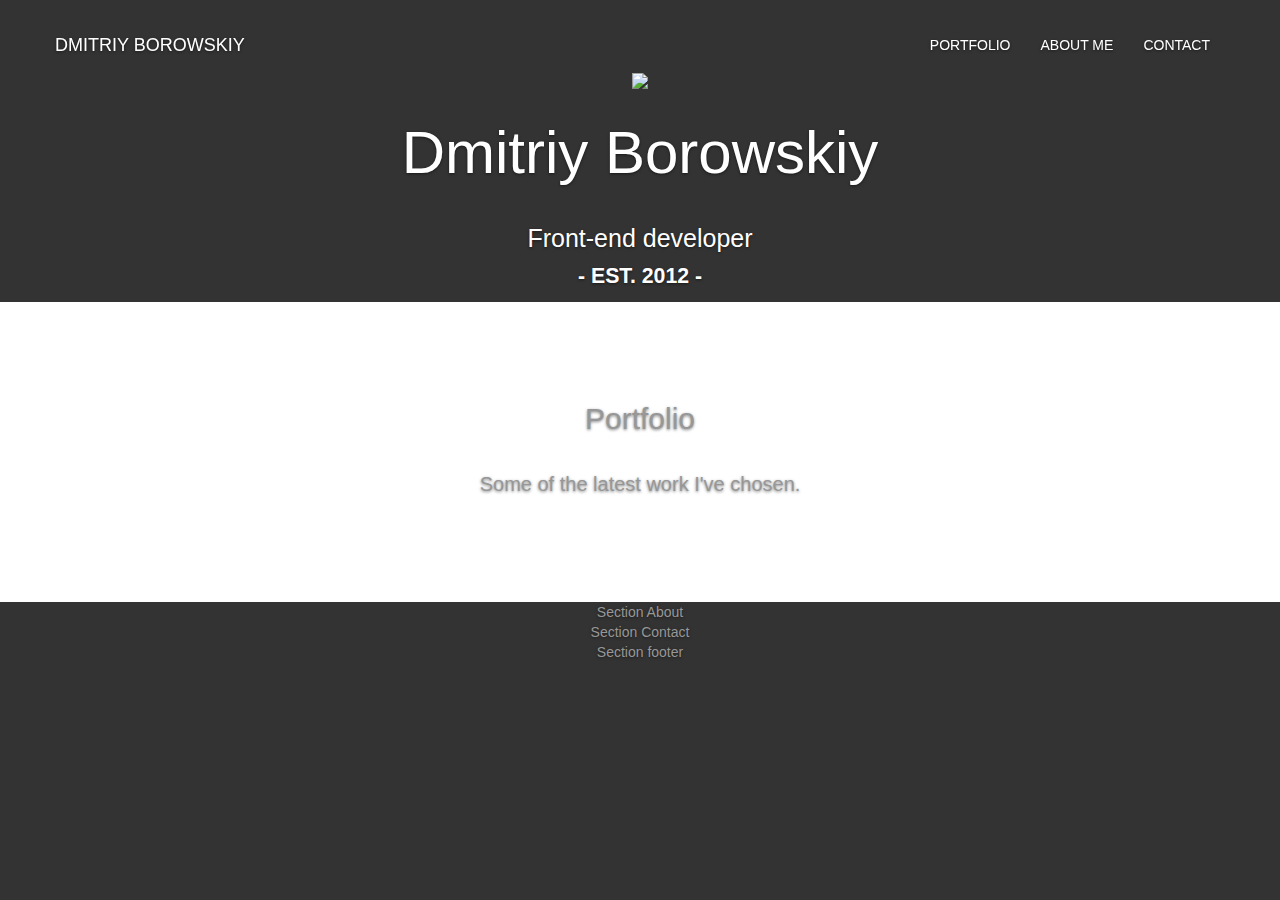
==== index.html @ 9281106f "rename file to index" ====
<!DOCTYPE html>
<html lang="en-us">

<head>
<meta charset="utf-8">
<title>Hello...</title>
	<meta name="description" content="The HTML5 Herald">
    <meta name="author" content="SitePoint">
	<link rel="stylesheet" href="https://maxcdn.bootstrapcdn.com/bootstrap/3.3.7/css/bootstrap.min.css">
    <link rel="stylesheet" href="assets/css/style.css">

  <!--[if lt IE 9]>
    <script src="https://cdnjs.cloudflare.com/ajax/libs/html5shiv/3.7.3/html5shiv.js"></script>
  <![endif]-->
</head>

<body>
<nav class="navbar navbar-custom navbar-fixed-top">
  <div class="container">
    <div class="navbar-header">
      <a href="#" class="navbar-brand">Dmitriy Borowskiy</a>       
    </div>
    <div class="navbar-right">
      <ul class="nav navbar-nav">
        <li class="active"><a href="#">Portfolio</a></li>
        <li><a href="#">About me</a></li>
        <li><a href="#">Contact</a></li>
      </ul>
    </div>                                  
  </div>
                                     
                                     
</nav>

<section class="intro">
  <div class="intro-body">
    <div class="container">
      <div class="row">
        <div class="col-md-12">
          <div id="intro-zone" style="display: block; margin-top: 70px">
            <img src="http://bostil.ru/assets/images/logo.png">
            <h1 class="brand-heading">Dmitriy Borowskiy</h1>
            <p class="intro-text">
              Front-end developer
              <br>
              <small>
                <strong>- EST. 2012 -</strong>
              </small>
            </p>
          </div>
        </div>
      </div>
    </div>
  </div>
</section> 
<section id="portfolio" class="container content-section">
  <div class="container">
    <div class="row">
      <div class="col-lg-12 text-center">
        <h2>Portfolio</h2>
        <p>Some of the latest work I've chosen.</p>
      </div>
    </div>
    <div class="row">
      <div class="col-sm-4 portfolio-item">
        <a href="" class="portfolio-link"> 
          <div class="caption">
            <div class="caption-content">
              <i class="fa fa-search-plus fa-3x"></i>
            </div>
            <img src="http://res.cloudinary.com/dgwtbqayv/image/upload/v1491480123/icon-timer_tylcrf.png"/>
          </div>
        </a>        
      </div>
      <div class="col-sm-4 portfolio-item">
        
      </div>
      <div class="col-sm-4 portfolio-item">
        
      </div>
      <div class="col-sm-4 portfolio-item">
        
      </div>
      <div class="col-sm-4 portfolio-item">
        
      </div>
      <div class="col-sm-4 portfolio-item">
        
      </div>
    </div>
  </div>
</section>
<section class="about">Section About</section>
<section class="contact">Section Contact</section>
<section class="footer">Section footer</section>


	<script src="https://code.jquery.com/jquery-3.2.1.js"
	  integrity="sha256-DZAnKJ/6XZ9si04Hgrsxu/8s717jcIzLy3oi35EouyE="
	  crossorigin="anonymous">
	</script>
	<script src="https://maxcdn.bootstrapcdn.com/bootstrap/3.3.7/js/bootstrap.min.js" 
		integrity="sha384-Tc5IQib027qvyjSMfHjOMaLkfuWVxZxUPnCJA7l2mCWNIpG9mGCD8wGNIcPD7Txa" 
		crossorigin="anonymous">
	</script>
	<script src="https://use.fontawesome.com/2a32934d4f.js">
	</script>
	<script type="text/javascript" src="assets/js/main.js"></script>
</body>
</html>
---- assets/css/style.css ----
body {
  height: 100%;
  background-color: #333;
  font-family: 'Lato', sans-serif;
  text-align: center;
  text-shadow: 0 1px 3px rgba(0,0,0,.5);
  color: #979797;
  
}
h1, h2{
  margin: 0 0 35px;
}
p{
  font-size: 20px;
}

.a{
  color: #e74c3c;
  -webkit-transition: all .2s ease-in-out;
  -moz-transition: all .2s ease-in-out;
  transition: all .2s ease-in-out;
}
.navbar{
  font-family: Montserrat,"Helvetica Neue",Helvetica,Arial,sans-serif;
  text-transform: uppercase;
}
.nav li a:hover, .nav li a:focus{
  background-color: rgba(255,255,255,.2);
}
.navbar-custom a{
  color: #fff;
}

.navbar-header{
    margin-left: 40px !important;
    margin-top: 20px !important;
}
.navbar-right{
     margin-right: 40px !important;
    margin-top: 20px !important;
}

nav.navbar{
    transition: all 0.4s ease;
}

nav.navbar.shrink{
    min-height: 5px;
    color: black;
}
.intro{
  color: #fff;
  text-align: center;
}
.brand-heading{
  font-size: 60px;
   margin-top: 30px;
}
.intro-text{
  font-size: 25px;
}
.content-section{
  padding-top: 100px;
}
.text-center{
  text-align: center;
}
#portfolio{
  background-color: white;
}
#portfolio .portfolio-item {
    margin: 0 0 30px;
}

#portfolio .portfolio-item .portfolio-link{
  display: block;
  possition: relative;
  margin: 0 auto;
  width: 400px;
}

#portfolio .portfolio-item .portfolio-link .caption{
  width: 100%;
  height: 100%;
  opacity: 0;
  background: rgba(231,76,60,.9);
  transition: all ease .5s;
}
#portfolio .portfolio-item .portfolio-link .caption .caption-content {
       
}


.container{
  width: 100%;
}
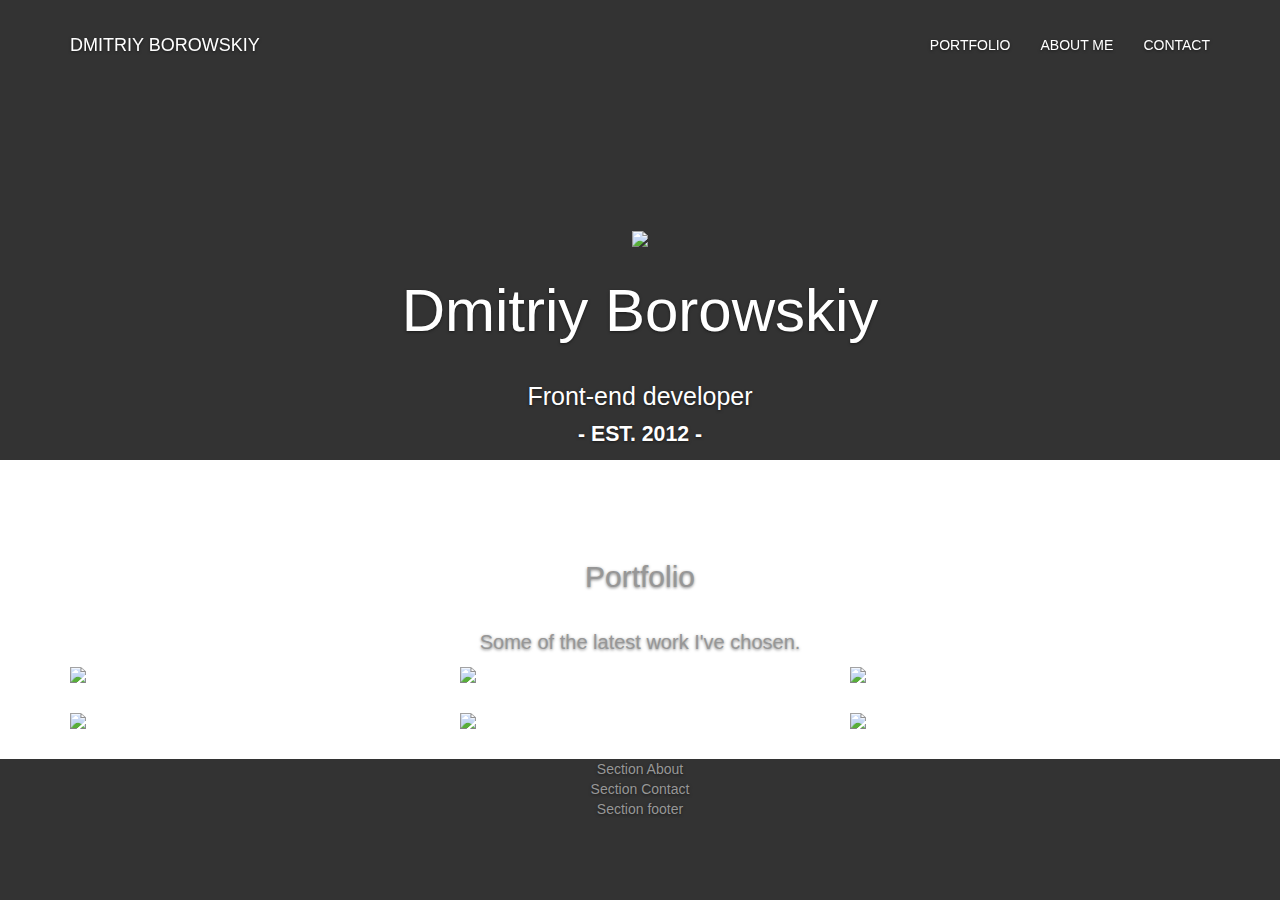
==== commit fed4e289: "modal portfolio form" ====
--- a/index.html
+++ b/index.html
@@ -16,7 +16,7 @@
 
 <body>
 <nav class="navbar navbar-custom navbar-fixed-top">
-  <div class="container">
+  <div class="container menu">
     <div class="navbar-header">
       <a href="#" class="navbar-brand">Dmitriy Borowskiy</a>       
     </div>
@@ -37,7 +37,7 @@
     <div class="container">
       <div class="row">
         <div class="col-md-12">
-          <div id="intro-zone" style="display: block; margin-top: 70px">
+          <div id="intro-zone" style="display: block; margin-top: 20%">
             <img src="http://bostil.ru/assets/images/logo.png">
             <h1 class="brand-heading">Dmitriy Borowskiy</h1>
             <p class="intro-text">
@@ -63,29 +63,74 @@
     </div>
     <div class="row">
       <div class="col-sm-4 portfolio-item">
-        <a href="" class="portfolio-link"> 
+        <a href="#portfolioModal1" class="portfolio-link" data-toggle="modal">
           <div class="caption">
-            <div class="caption-content">
+            <div class="caption-content">  
               <i class="fa fa-search-plus fa-3x"></i>
             </div>
-            <img src="http://res.cloudinary.com/dgwtbqayv/image/upload/v1491480123/icon-timer_tylcrf.png"/>
           </div>
-        </a>        
+          <img src="http://res.cloudinary.com/dgwtbqayv/image/upload/v1491480123/icon-timer_tylcrf.png" 
+              class="img-responsive">
+        </a>
+      
+      </div>
+  
+                
+      
+      <div class="col-sm-4 portfolio-item">
+        <a href="#" class="portfolio-link">
+          <div class="caption">
+            <div class="caption-content">  
+              <i class="fa fa-search-plus fa-3x"></i>
+            </div>
+          </div>
+          <img src="http://res.cloudinary.com/dgwtbqayv/image/upload/v1491480123/icon-timer_tylcrf.png" 
+              class="img-responsive">
+        </a>
       </div>
       <div class="col-sm-4 portfolio-item">
-        
+        <a href="#" class="portfolio-link">
+          <div class="caption">
+            <div class="caption-content">  
+              <i class="fa fa-search-plus fa-3x"></i>
+            </div>
+          </div>
+          <img src="http://res.cloudinary.com/dgwtbqayv/image/upload/v1491480123/icon-timer_tylcrf.png" 
+              class="img-responsive">
+        </a>
       </div>
       <div class="col-sm-4 portfolio-item">
-        
+        <a href="#" class="portfolio-link">
+          <div class="caption">
+            <div class="caption-content">  
+              <i class="fa fa-search-plus fa-3x"></i>
+            </div>
+          </div>
+          <img src="http://res.cloudinary.com/dgwtbqayv/image/upload/v1491480123/icon-timer_tylcrf.png" 
+              class="img-responsive">
+        </a>
       </div>
       <div class="col-sm-4 portfolio-item">
-        
+        <a href="#" class="portfolio-link">
+          <div class="caption">
+            <div class="caption-content">  
+              <i class="fa fa-search-plus fa-3x"></i>
+            </div>
+          </div>
+          <img src="http://res.cloudinary.com/dgwtbqayv/image/upload/v1491480123/icon-timer_tylcrf.png" 
+              class="img-responsive">
+        </a>
       </div>
       <div class="col-sm-4 portfolio-item">
-        
-      </div>
-      <div class="col-sm-4 portfolio-item">
-        
+        <a href="#" class="portfolio-link">
+          <div class="caption">
+            <div class="caption-content">  
+              <i class="fa fa-search-plus fa-3x"></i>
+            </div>
+          </div>
+          <img src="http://res.cloudinary.com/dgwtbqayv/image/upload/v1491480123/icon-timer_tylcrf.png" 
+              class="img-responsive">
+        </a>
       </div>
     </div>
   </div>
@@ -94,6 +139,35 @@
 <section class="contact">Section Contact</section>
 <section class="footer">Section footer</section>
 
+<!-- modal windows portfolio -->
+<div class="portfolio-modal modal fade" id="portfolioModal1" tabindex="-1" hidden="true" 
+    role="dialog" style="display: none;">
+  <div class="modal-content">
+    <div class="close-modal" data-dismiss="modal">
+      <div class="lr">
+        <div class="rl">
+          
+        </div>
+      </div>
+    </div>
+    <div class="container">
+      <div class="row">
+        <div class="col-lg-8 col-lg-offset-2">
+          <div class="modal-body">
+            <h2>Exmaple 1</h2>
+            <hr class="star-primary">
+            <img src="http://res.cloudinary.com/dgwtbqayv/image/upload/v1491479794/2x-icon-timer_mitxof.png" class="img-responsive">
+            <button class="btn btn-default" data-dismiss="modal">
+              <i class="fa fa-times">
+                Close
+              </i>
+            </button>
+          </div>
+        </div>
+      </div>
+    </div>
+  </div>  
+</div>
 
 	<script src="https://code.jquery.com/jquery-3.2.1.js"
 	  integrity="sha256-DZAnKJ/6XZ9si04Hgrsxu/8s717jcIzLy3oi35EouyE="
--- a/assets/css/style.css
+++ b/assets/css/style.css
@@ -1,5 +1,6 @@
 body {
   height: 100%;
+  width: 100%;
   background-color: #333;
   font-family: 'Lato', sans-serif;
   text-align: center;
@@ -21,6 +22,7 @@
   transition: all .2s ease-in-out;
 }
 .navbar{
+  padding: 20px 0;
   font-family: Montserrat,"Helvetica Neue",Helvetica,Arial,sans-serif;
   text-transform: uppercase;
 }
@@ -31,24 +33,20 @@
   color: #fff;
 }
 
-.navbar-header{
-    margin-left: 40px !important;
-    margin-top: 20px !important;
-}
-.navbar-right{
-     margin-right: 40px !important;
-    margin-top: 20px !important;
-}
-
 nav.navbar{
+    -webkit-transition: all 0.4s ease;
     transition: all 0.4s ease;
 }
 
+
 nav.navbar.shrink{
-    min-height: 5px;
-    color: black;
+    height: 35px;
+    padding: 0;
+    background: black;
+    border-bottom: 1px solid rgba(255,255,255,.3);
 }
 .intro{
+  width: 100%;
   color: #fff;
   text-align: center;
 }
@@ -66,31 +64,137 @@
   text-align: center;
 }
 #portfolio{
+  width: 100%;
   background-color: white;
 }
 #portfolio .portfolio-item {
-    margin: 0 0 30px;
-}
-
-#portfolio .portfolio-item .portfolio-link{
-  display: block;
-  possition: relative;
-  margin: 0 auto;
-  width: 400px;
-}
-
-#portfolio .portfolio-item .portfolio-link .caption{
-  width: 100%;
-  height: 100%;
-  opacity: 0;
-  background: rgba(231,76,60,.9);
-  transition: all ease .5s;
-}
+    right: 0;
+    margin: 0 0 15px;
+}
+
+#portfolio .portfolio-item .portfolio-link {
+    display: block;
+    position: relative;
+    margin: 0 auto;
+    max-width: 400px;
+}
+
+#portfolio .portfolio-item .portfolio-link .caption {
+    position: absolute;
+    width: 100%;
+    height: 100%;
+    opacity: 0;
+    background: rgba(231,76,60,.9);
+    -webkit-transition: all ease .5s;
+    -moz-transition: all ease .5s;
+    transition: all ease .5s;
+}
+
+#portfolio .portfolio-item .portfolio-link .caption:hover {
+    opacity: 1;
+}
+
 #portfolio .portfolio-item .portfolio-link .caption .caption-content {
-       
-}
-
-
-.container{
-  width: 100%;
-}+    position: absolute;
+    top: 50%;
+    width: 100%;
+    height: 20px;
+    margin-top: -12px;
+    text-align: center;
+    font-size: 20px;
+    color: #fff;
+}
+
+#portfolio .portfolio-item .portfolio-link .caption .caption-content i {
+    margin-top: -12px;
+}
+
+#portfolio .portfolio-item .portfolio-link .caption .caption-content h3,
+#portfolio .portfolio-item .portfolio-link .caption .caption-content h4 {
+    margin: 0;
+}
+
+#portfolio * {
+    z-index: 2;
+}
+
+.portfolio-modal .modal-content {
+    padding: 100px 0;
+    min-height: 100%;
+    border: 0;
+    border-radius: 0;
+    text-align: center;
+    background-clip: border-box;
+    -webkit-box-shadow: none;
+    box-shadow: none;
+}
+.portfolio-modal .close-modal {
+    position: absolute;
+    top: 25px;
+    right: 25px;
+    width: 75px;
+    height: 75px;
+    background-color: transparent;
+    cursor: pointer;
+}
+.portfolio-modal .close-modal .lr {
+    z-index: 1051;
+    width: 1px;
+    height: 75px;
+    margin-left: 35px;
+    background-color: #2c3e50;
+    -webkit-transform: rotate(45deg);
+    -ms-transform: rotate(45deg);
+    transform: rotate(45deg);
+}
+.portfolio-modal .close-modal .lr .rl {
+    z-index: 1052;
+    width: 1px;
+    height: 75px;
+    background-color: #2c3e50;
+    -webkit-transform: rotate(90deg);
+    -ms-transform: rotate(90deg);
+    transform: rotate(90deg);
+}
+
+.portfolio-modal .modal-content img {
+    margin-bottom: 30px;
+}
+
+
+.btn {
+    text-transform: uppercase;
+    font-family: Montserrat,"Helvetica Neue",Helvetica,Arial,sans-serif;
+    font-weight: 400;
+    -webkit-transition: all .3s ease-in-out;
+    -moz-transition: all .3s ease-in-out;
+    transition: all .3s ease-in-out;
+}
+
+.btn-default {
+    border: 1px solid #e74c3c;
+    color: #e74c3c;
+    background-color: transparent;
+}
+
+.btn-default:hover, .btn-default:focus {
+    color: #fff!important;
+}
+
+.btn-default:hover, .btn-default:focus {
+    border: 1px solid #e74c3c;
+    outline: 0;
+    color: #000;
+    background-color: #e74c3c;
+}
+
+
+
+
+@media(min-width:767px) {
+    #portfolio .portfolio-item {
+        margin: 0 0 30px;
+    }
+}
+
+
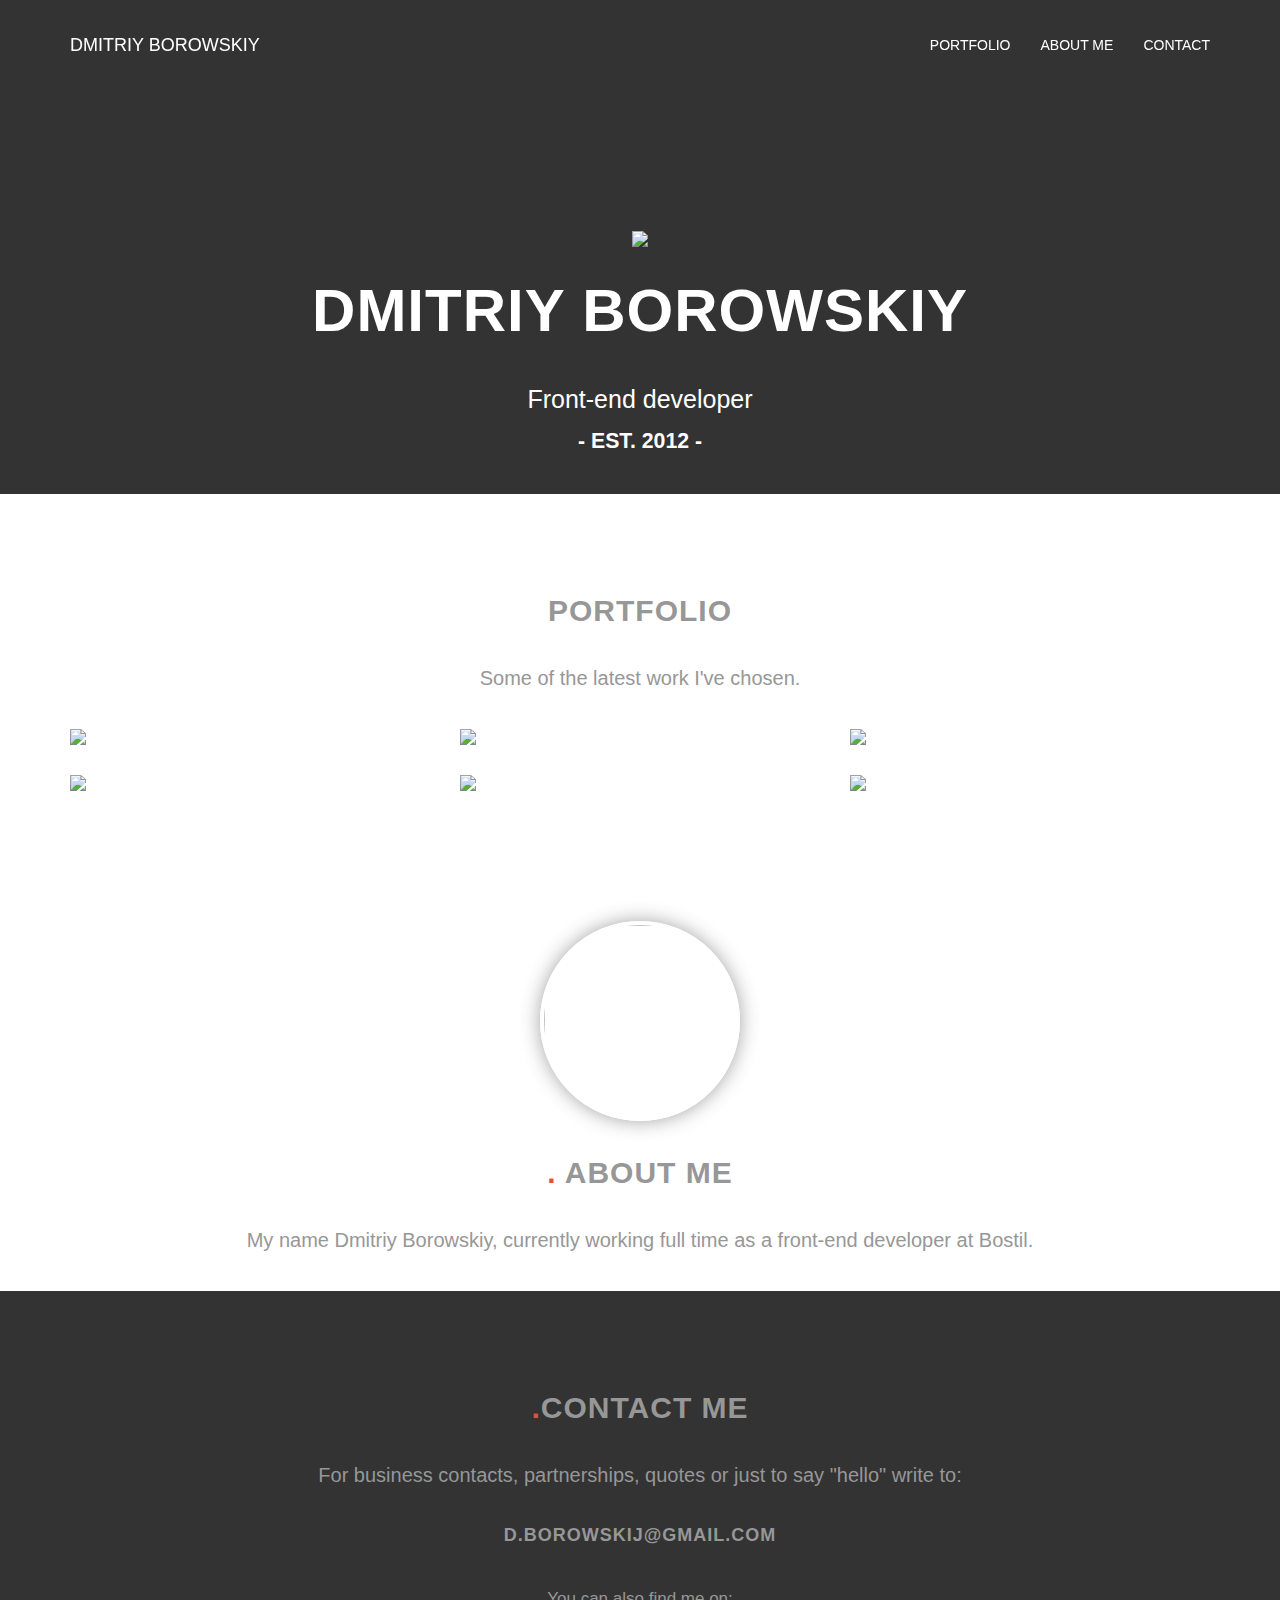
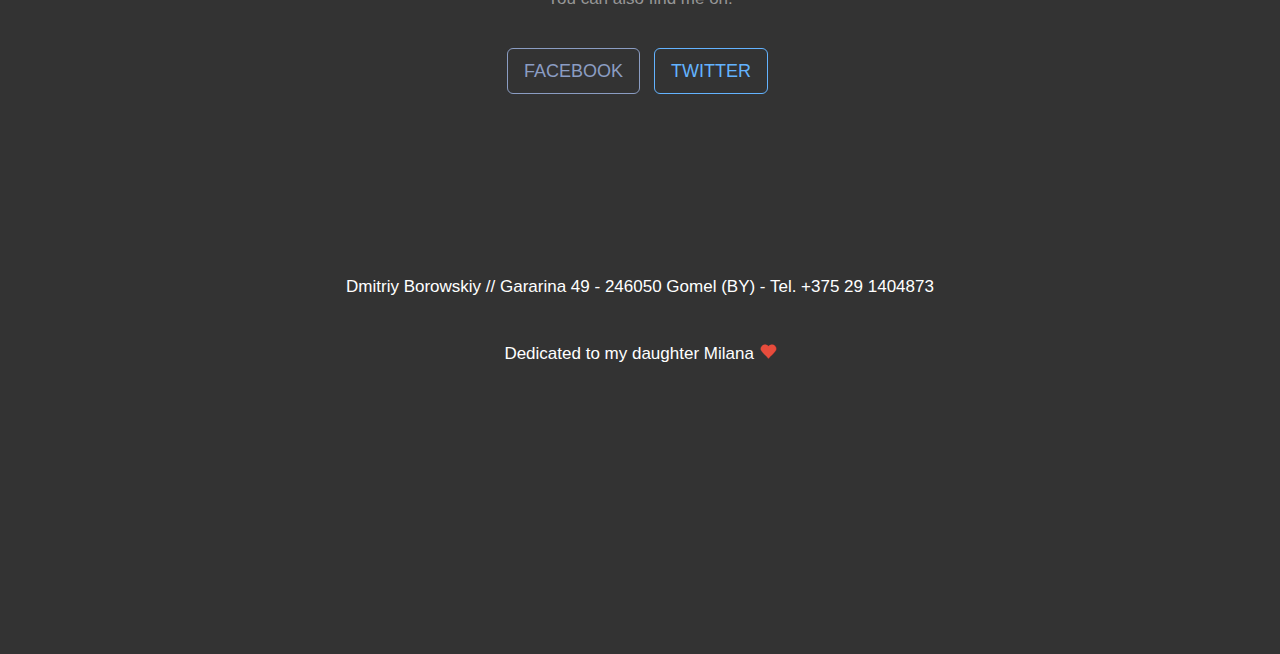
==== commit 17a9d90a: "section portfolio and footer" ====
--- a/index.html
+++ b/index.html
@@ -78,51 +78,51 @@
                 
       
       <div class="col-sm-4 portfolio-item">
-        <a href="#" class="portfolio-link">
-          <div class="caption">
-            <div class="caption-content">  
-              <i class="fa fa-search-plus fa-3x"></i>
-            </div>
-          </div>
-          <img src="http://res.cloudinary.com/dgwtbqayv/image/upload/v1491480123/icon-timer_tylcrf.png" 
-              class="img-responsive">
-        </a>
-      </div>
-      <div class="col-sm-4 portfolio-item">
-        <a href="#" class="portfolio-link">
-          <div class="caption">
-            <div class="caption-content">  
-              <i class="fa fa-search-plus fa-3x"></i>
-            </div>
-          </div>
-          <img src="http://res.cloudinary.com/dgwtbqayv/image/upload/v1491480123/icon-timer_tylcrf.png" 
-              class="img-responsive">
-        </a>
-      </div>
-      <div class="col-sm-4 portfolio-item">
-        <a href="#" class="portfolio-link">
-          <div class="caption">
-            <div class="caption-content">  
-              <i class="fa fa-search-plus fa-3x"></i>
-            </div>
-          </div>
-          <img src="http://res.cloudinary.com/dgwtbqayv/image/upload/v1491480123/icon-timer_tylcrf.png" 
-              class="img-responsive">
-        </a>
-      </div>
-      <div class="col-sm-4 portfolio-item">
-        <a href="#" class="portfolio-link">
-          <div class="caption">
-            <div class="caption-content">  
-              <i class="fa fa-search-plus fa-3x"></i>
-            </div>
-          </div>
-          <img src="http://res.cloudinary.com/dgwtbqayv/image/upload/v1491480123/icon-timer_tylcrf.png" 
-              class="img-responsive">
-        </a>
-      </div>
-      <div class="col-sm-4 portfolio-item">
-        <a href="#" class="portfolio-link">
+        <a href="#portfolioModal2" class="portfolio-link" data-toggle="modal">
+          <div class="caption">
+            <div class="caption-content">  
+              <i class="fa fa-search-plus fa-3x"></i>
+            </div>
+          </div>
+          <img src="http://res.cloudinary.com/dgwtbqayv/image/upload/v1491480123/icon-timer_tylcrf.png" 
+              class="img-responsive">
+        </a>
+      </div>
+      <div class="col-sm-4 portfolio-item">
+        <a href="#portfolioModal3" class="portfolio-link" data-toggle="modal">
+          <div class="caption">
+            <div class="caption-content">  
+              <i class="fa fa-search-plus fa-3x"></i>
+            </div>
+          </div>
+          <img src="http://res.cloudinary.com/dgwtbqayv/image/upload/v1491480123/icon-timer_tylcrf.png" 
+              class="img-responsive">
+        </a>
+      </div>
+      <div class="col-sm-4 portfolio-item">
+        <a href="#portfolioModal4" class="portfolio-link" data-toggle="modal">
+          <div class="caption">
+            <div class="caption-content">  
+              <i class="fa fa-search-plus fa-3x"></i>
+            </div>
+          </div>
+          <img src="http://res.cloudinary.com/dgwtbqayv/image/upload/v1491480123/icon-timer_tylcrf.png" 
+              class="img-responsive">
+        </a>
+      </div>
+      <div class="col-sm-4 portfolio-item">
+        <a href="#portfolioModal5" class="portfolio-link" data-toggle="modal">
+          <div class="caption">
+            <div class="caption-content">  
+              <i class="fa fa-search-plus fa-3x"></i>
+            </div>
+          </div>
+          <img src="http://res.cloudinary.com/dgwtbqayv/image/upload/v1491480123/icon-timer_tylcrf.png" 
+              class="img-responsive">
+        </a>
+      </div>
+      <div class="col-sm-4 portfolio-item">
+        <a href="#portfolioModal6" class="portfolio-link" data-toggle="modal">
           <div class="caption">
             <div class="caption-content">  
               <i class="fa fa-search-plus fa-3x"></i>
@@ -135,9 +135,62 @@
     </div>
   </div>
 </section>
-<section class="about">Section About</section>
-<section class="contact">Section Contact</section>
-<section class="footer">Section footer</section>
+<section id="about" class="container content-section text-center">
+  <div class="row">
+    <div class="col-lg-12">
+      <p class="fade2" style="display: block;">
+        <img src="http://res.cloudinary.com/dgwtbqayv/image/upload/v1491916244/boss_hnavlc.jpg" class="about-avatar ball">
+      </p>
+      
+        <h2>
+          <span class="rosso">.</span>
+          About me
+        </h2>
+        <div>
+          <p>
+            My name Dmitriy Borowskiy, currently working full time 
+            as a front-end developer at Bostil.
+          </p>
+        </div>
+      
+    </div>
+  </div>
+</section>
+<section id="contact" class="container content-section text-center">
+<div class="row">
+    <div class="col-lg-8 col-lg-offset-2">
+        <h2><span class="rosso">.</span>Contact Me</h2>
+        <p>For business contacts, partnerships, quotes or just to say "hello" write to:</p>
+        <h4>d.borowskij@gmail.com</h4>
+        <p><small>You can also find me on:</small></p>
+        <ul class="list-inline banner-social-buttons">
+        	<li><a href="https://www.facebook.com/dimitri.borowski.9" class="btn btn-default btn-lg facebook-color"><i class="fa fa-facebook fa-fw"></i> <span class="network-name">Facebook</span></a>
+        	</li>
+        
+            <li><a href="https://twitter.com/d_borowskiy" class="btn btn-default btn-lg twitter-color"><i class="fa fa-twitter fa-fw"></i> <span class="network-name">Twitter</span></a>
+            </li>
+        </ul>
+    </div>
+  </div>
+</section>
+
+<section id="footer" class="content-section text-center">
+  <div class="footer-section">
+    <div class="container">
+      <div class="col-lg-12">
+        <div class="animazione-footer" style="display: block; margin-top: -5px;">
+          <img src="http://res.cloudinary.com/dgwtbqayv/image/upload/v1491984638/logo_vyrgh1.png" alt="">
+          <p>
+            <small>Dmitriy Borowskiy // Gararina 49 - 246050 Gomel (BY) - Tel. +375 29 1404873</small>
+          </p>
+          <p>
+            <small>Dedicated to my daughter Milana <i class="glyphicon glyphicon-heart rosso"></i></small>
+          </p>
+        </div>
+      </div>
+    </div>
+  </div>
+</section>
 
 <!-- modal windows portfolio -->
 <div class="portfolio-modal modal fade" id="portfolioModal1" tabindex="-1" hidden="true" 
@@ -156,7 +209,147 @@
           <div class="modal-body">
             <h2>Exmaple 1</h2>
             <hr class="star-primary">
-            <img src="http://res.cloudinary.com/dgwtbqayv/image/upload/v1491479794/2x-icon-timer_mitxof.png" class="img-responsive">
+            <img src="http://res.cloudinary.com/dgwtbqayv/image/upload/v1491479794/2x-icon-timer_mitxof.png" class="img-responsive img-responsive img-centered">
+            <button class="btn btn-default" data-dismiss="modal">
+              <i class="fa fa-times">
+                Close
+              </i>
+            </button>
+          </div>
+        </div>
+      </div>
+    </div>
+  </div>  
+</div>
+<div class="portfolio-modal modal fade" id="portfolioModal2" tabindex="-1" hidden="true" 
+    role="dialog" style="display: none;">
+  <div class="modal-content">
+    <div class="close-modal" data-dismiss="modal">
+      <div class="lr">
+        <div class="rl">
+          
+        </div>
+      </div>
+    </div>
+    <div class="container">
+      <div class="row">
+        <div class="col-lg-8 col-lg-offset-2">
+          <div class="modal-body">
+            <h2>Exmaple 2</h2>
+            <hr class="star-primary">
+            <img src="http://res.cloudinary.com/dgwtbqayv/image/upload/v1491479794/2x-icon-timer_mitxof.png" class="img-responsive img-responsive img-centered">
+            <button class="btn btn-default" data-dismiss="modal">
+              <i class="fa fa-times">
+                Close
+              </i>
+            </button>
+          </div>
+        </div>
+      </div>
+    </div>
+  </div>  
+</div>
+<div class="portfolio-modal modal fade" id="portfolioModal3" tabindex="-1" hidden="true" 
+    role="dialog" style="display: none;">
+  <div class="modal-content">
+    <div class="close-modal" data-dismiss="modal">
+      <div class="lr">
+        <div class="rl">
+          
+        </div>
+      </div>
+    </div>
+    <div class="container">
+      <div class="row">
+        <div class="col-lg-8 col-lg-offset-2">
+          <div class="modal-body">
+            <h2>Exmaple 3</h2>
+            <hr class="star-primary">
+            <img src="http://res.cloudinary.com/dgwtbqayv/image/upload/v1491479794/2x-icon-timer_mitxof.png" class="img-responsive img-responsive img-centered">
+            <button class="btn btn-default" data-dismiss="modal">
+              <i class="fa fa-times">
+                Close
+              </i>
+            </button>
+          </div>
+        </div>
+      </div>
+    </div>
+  </div>  
+</div>
+<div class="portfolio-modal modal fade" id="portfolioModal4" tabindex="-1" hidden="true" 
+    role="dialog" style="display: none;">
+  <div class="modal-content">
+    <div class="close-modal" data-dismiss="modal">
+      <div class="lr">
+        <div class="rl">
+          
+        </div>
+      </div>
+    </div>
+    <div class="container">
+      <div class="row">
+        <div class="col-lg-8 col-lg-offset-2">
+          <div class="modal-body">
+            <h2>Exmaple 4</h2>
+            <hr class="star-primary">
+            <img src="http://res.cloudinary.com/dgwtbqayv/image/upload/v1491479794/2x-icon-timer_mitxof.png" class="img-responsive img-responsive img-centered">
+            <button class="btn btn-default" data-dismiss="modal">
+              <i class="fa fa-times">
+                Close
+              </i>
+            </button>
+          </div>
+        </div>
+      </div>
+    </div>
+  </div>  
+</div>
+<div class="portfolio-modal modal fade" id="portfolioModal5" tabindex="-1" hidden="true" 
+    role="dialog" style="display: none;">
+  <div class="modal-content">
+    <div class="close-modal" data-dismiss="modal">
+      <div class="lr">
+        <div class="rl">
+          
+        </div>
+      </div>
+    </div>
+    <div class="container">
+      <div class="row">
+        <div class="col-lg-8 col-lg-offset-2">
+          <div class="modal-body">
+            <h2>Exmaple 5</h2>
+            <hr class="star-primary">
+            <img src="http://res.cloudinary.com/dgwtbqayv/image/upload/v1491479794/2x-icon-timer_mitxof.png" class="img-responsive img-responsive img-centered">
+            <button class="btn btn-default" data-dismiss="modal">
+              <i class="fa fa-times">
+                Close
+              </i>
+            </button>
+          </div>
+        </div>
+      </div>
+    </div>
+  </div>  
+</div>
+<div class="portfolio-modal modal fade" id="portfolioModal6" tabindex="-1" hidden="true" 
+    role="dialog" style="display: none;">
+  <div class="modal-content">
+    <div class="close-modal" data-dismiss="modal">
+      <div class="lr">
+        <div class="rl">
+          
+        </div>
+      </div>
+    </div>
+    <div class="container">
+      <div class="row">
+        <div class="col-lg-8 col-lg-offset-2">
+          <div class="modal-body">
+            <h2>Exmaple 6</h2>
+            <hr class="star-primary">
+            <img src="http://res.cloudinary.com/dgwtbqayv/image/upload/v1491479794/2x-icon-timer_mitxof.png" class="img-responsive img-responsive img-centered">
             <button class="btn btn-default" data-dismiss="modal">
               <i class="fa fa-times">
                 Close
--- a/assets/css/style.css
+++ b/assets/css/style.css
@@ -4,15 +4,21 @@
   background-color: #333;
   font-family: 'Lato', sans-serif;
   text-align: center;
-  text-shadow: 0 1px 3px rgba(0,0,0,.5);
   color: #979797;
   
 }
-h1, h2{
+h1, h2, h3, h4{
   margin: 0 0 35px;
-}
+  text-transform: uppercase;
+  font-family: Montserrat,"Helvetica Neue",Helvetica,Arial,sans-serif;
+  font-weight: 700;
+  letter-spacing: 1px;
+}
+
 p{
-  font-size: 20px;
+    margin: 0 0 25px;
+    font-size: 18px;
+    line-height: 1.5;
 }
 
 .a{
@@ -137,6 +143,10 @@
     background-color: transparent;
     cursor: pointer;
 }
+
+.portfolio-modal .close-modal:hover {
+    opacity: .3;
+}
 .portfolio-modal .close-modal .lr {
     z-index: 1051;
     width: 1px;
@@ -188,13 +198,196 @@
     background-color: #e74c3c;
 }
 
-
-
+.content-section {
+    padding-top: 100px;
+}
+
+#about{
+    width: 100%;
+    background-color: white;
+}
+.fade2{
+	display: none;
+}
+
+.ball {
+    -webkit-transform: translate3d(0, 0, 0);
+    -moz-transform: translate3d(0, 0, 0);
+    transform: translate3d(0, 0, 0);
+    -webkit-animation: bounce 1.2s;
+    -webkit-animation-delay: 0.5s;
+    -moz-animation: bounce 1.2s;
+    -moz-animation-delay: 0.5s;
+    animation: bounce 1.2s;
+    animation-delay: 0.5s;
+}
+
+.ball:hover {
+  -webkit-animation: bounce 1.2s;
+  -moz-animation: bounce 1.2s;
+  animation: bounce 1.2s;
+}
+
+.rosso {
+    color: #e74c3c;
+}
+
+.about-avatar {
+    text-align: center;
+    border: 4px solid #fff;
+    width: 200px;
+    height: 200px;
+    -webkit-border-radius: 50%;
+    border-radius: 50%;
+    -webkit-box-shadow: 0px 0px 19px 0px rgba(50, 50, 50, 0.45);
+    -moz-box-shadow: 0px 0px 19px 0px rgba(50, 50, 50, 0.45);
+    box-shadow: 0px 0px 19px 0px rgba(50, 50, 50, 0.45);
+}
+
+.justify {
+    text-align: justify!important;
+}
+
+.facebook-color {
+	color: #8b9dc3!important;
+	border-color: #8b9dc3!important;
+}
+
+.facebook-color:hover {
+	background-color: #8b9dc3!important;
+	color: #fff!important;
+}
+
+.twitter-color {
+	color: #63B3FF!important;
+	border-color: #63B3FF!important;
+}
+
+.twitter-color:hover {
+	background-color: #63B3FF!important;
+	color: #fff!important;
+}
+
+.footer-section {
+    width: 100%;
+    padding: 50px 0;
+    color: #fff;
+    height: 450px;
+    -webkit-background-size: cover;
+    -moz-background-size: cover;
+    background-size: cover;
+    -o-background-size: cover;
+    position: relative;
+}
 
 @media(min-width:767px) {
+    .content-section {
+        padding-top: 100px;
+    }
+    
     #portfolio .portfolio-item {
         margin: 0 0 30px;
     }
-}
-
-
+    
+    
+    p {
+        margin: 0 0 35px;
+        font-size: 20px;
+        line-height: 1.6;
+    }
+}
+
+@-webkit-keyframes bounce {
+	0% {
+		-webkit-transform: translateY(0%);
+	}
+	20% {
+		-webkit-transform: translateY(-120%)                              rotate(20deg);
+	}
+	30% {
+		-webkit-transform: translateY(0%);
+	}
+	40% {
+		-webkit-transform: translateY(-25%);
+	}
+	50% {
+		-webkit-transform: translateY(0%);
+	}
+	60% {
+		-webkit-transform: translateY(-12%);
+	}
+	70% {
+		-webkit-transform: translateY(0%);
+	}
+	80% {
+		-webkit-transform: translateY(-6%);
+	}
+	100% {
+		-webkit-transform: translateY(0%);
+	}
+}
+
+@-moz-keyframes bounce {
+	0% {
+		-moz-transform: translateY(0%);
+	}
+	20% {
+		-moz-transform: translateY(-120%)                              rotate(20deg);
+	}
+	30% {
+		-moz-transform: translateY(0%);
+	}
+	40% {
+		-moz-transform: translateY(-25%);
+	}
+	50% {
+		-moz-transform: translateY(0%);
+	}
+	60% {
+		-moz-transform: translateY(-12%);
+	}
+	70% {
+		-moz-transform: translateY(0%);
+	}
+	80% {
+		-moz-transform: translateY(-6%);
+	}
+	100% {
+		-moz-transform: translateY(0%);
+	}
+}
+
+@keyframes bounce {
+	0% {
+		transform: translateY(0%);
+	}
+	20% {
+		transform: translateY(-120%)                              rotate(20deg);
+	}
+	30% {
+		transform: translateY(0%);
+	}
+	40% {
+		transform: translateY(-25%);
+	}
+	50% {
+		transform: translateY(0%);
+	}
+	60% {
+		transform: translateY(-12%);
+	}
+	70% {
+		transform: translateY(0%);
+	}
+	80% {
+		transform: translateY(-6%);
+	}
+	100% {
+		transform: translateY(0%);
+	}
+}
+
+
+
+
+
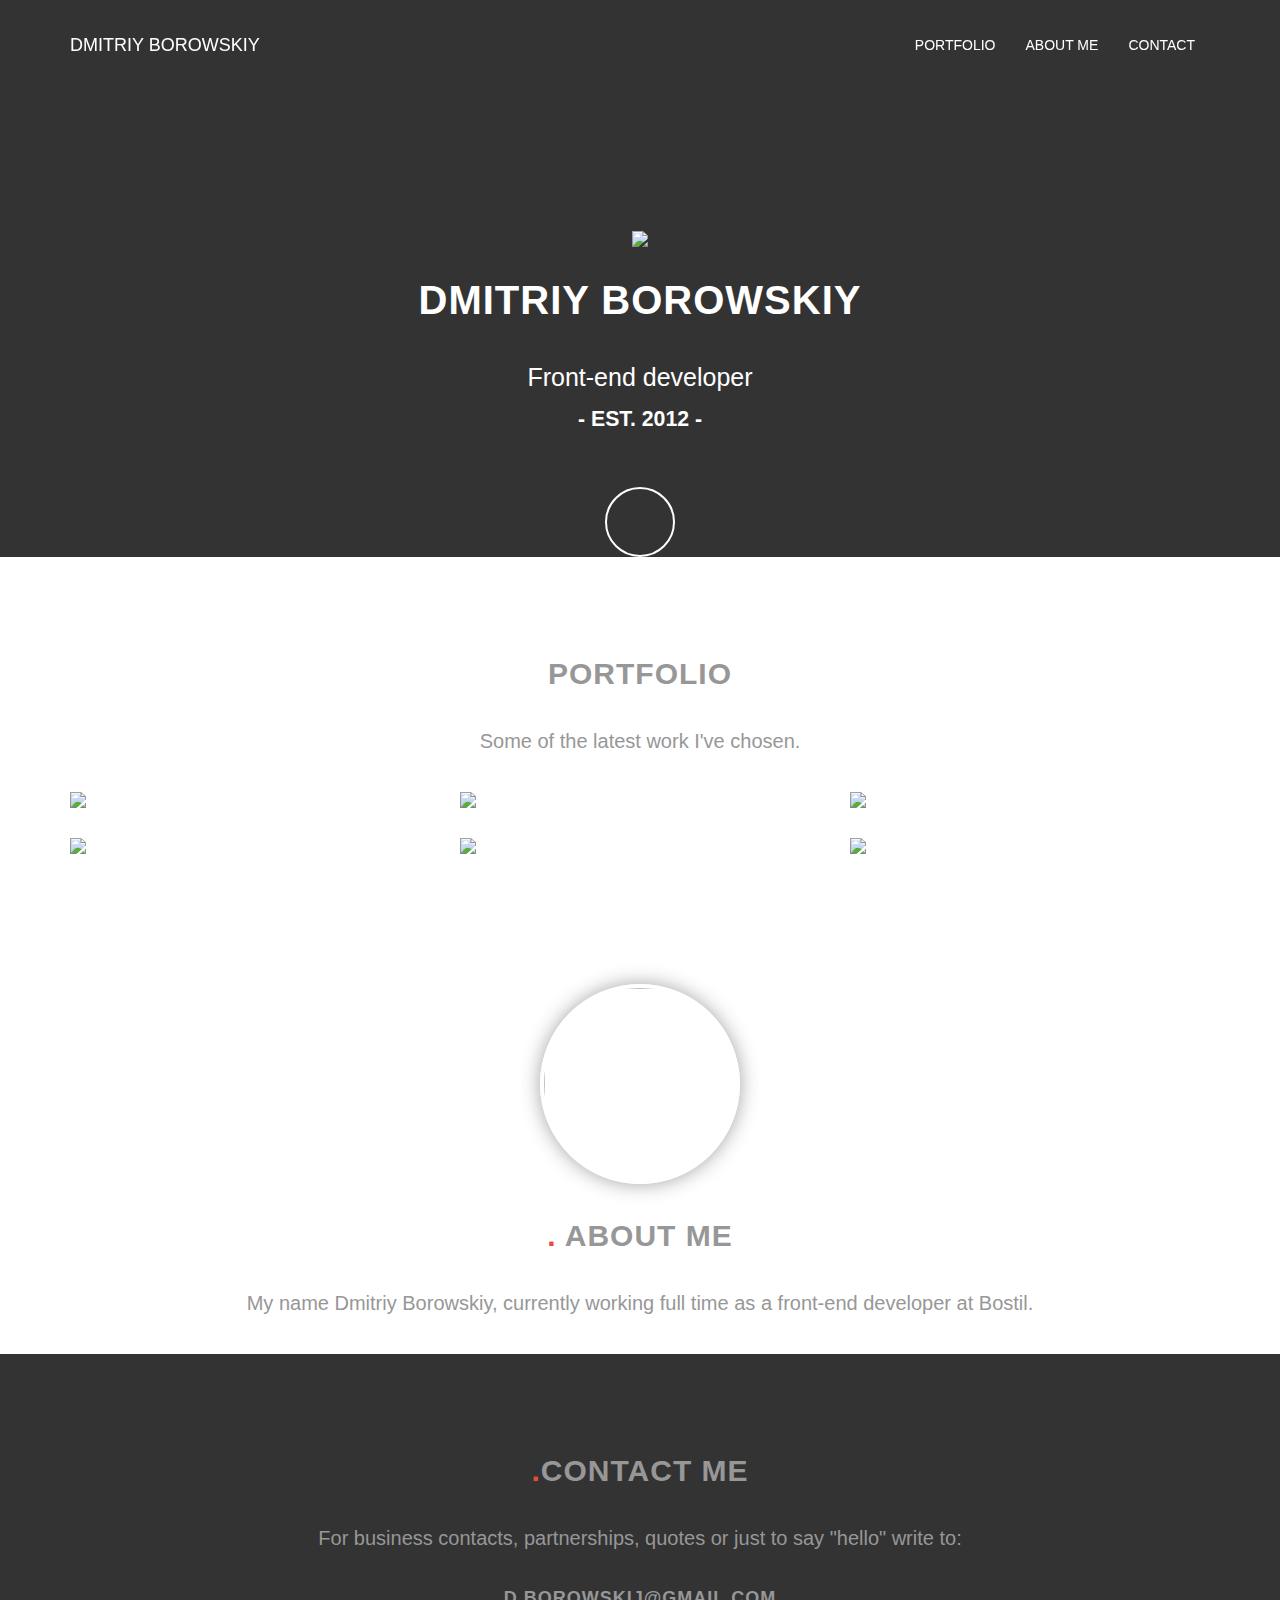
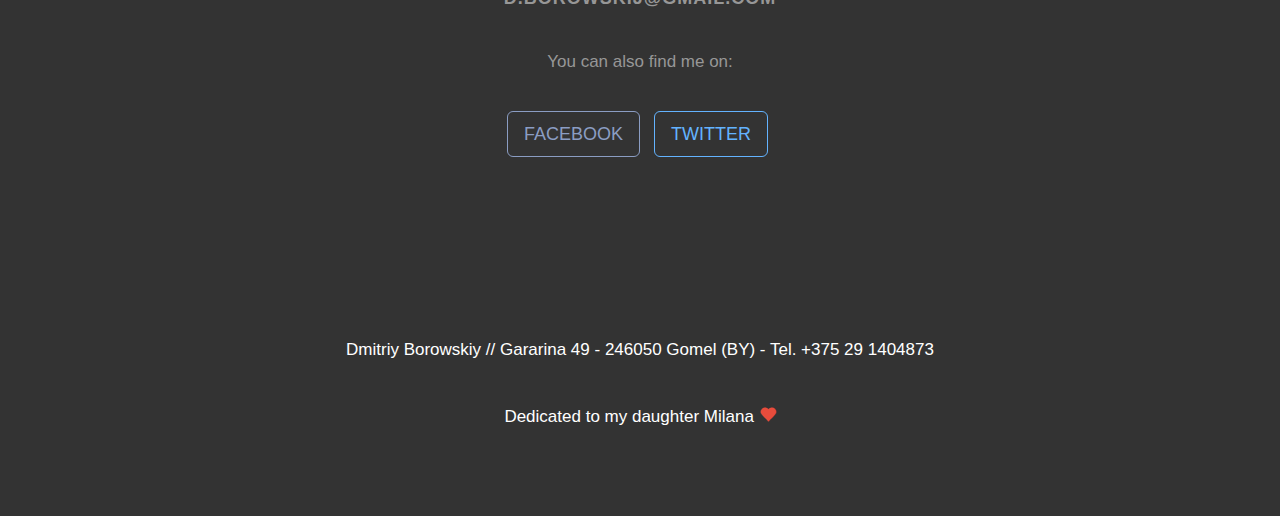
==== commit e3509162: "responsie menu, button circle" ====
--- a/index.html
+++ b/index.html
@@ -14,17 +14,25 @@
   <![endif]-->
 </head>
 
-<body>
-<nav class="navbar navbar-custom navbar-fixed-top">
+<body id="page-top" data-spy="scroll" data-target=".navbar-fixed-top">
+<nav class="navbar navbar-custom navbar-fixed-top top-nav-collapse">
   <div class="container menu">
-    <div class="navbar-header">
-      <a href="#" class="navbar-brand">Dmitriy Borowskiy</a>       
-    </div>
-    <div class="navbar-right">
+    <div class="navbar-header page-scroll">
+      <button class="navbar-toggle" data-toggle = "collapse" 
+        data-target=".navbar-main-collapse">
+        <li class="fa fa-bars"></li>
+      </button>
+      <a href="#page-top" class="navbar-brand page-scroll">Dmitriy Borowskiy</a>       
+    </div>
+    <div class="collapse navbar-collapse navbar-right navbar-main-collapse 
+      style="height: auto;">
       <ul class="nav navbar-nav">
-        <li class="active"><a href="#">Portfolio</a></li>
-        <li><a href="#">About me</a></li>
-        <li><a href="#">Contact</a></li>
+        <li class="hidden">
+          <a class="page-scroll" href="#page-top"></a>
+        </li>
+        <li><a class="page-scroll" href="#portfolio">Portfolio</a></li>
+        <li><a class="page-scroll" href="#about">About me</a></li>
+        <li><a class="page-scroll" href="#contact">Contact</a></li>
       </ul>
     </div>                                  
   </div>
@@ -47,6 +55,11 @@
                 <strong>- EST. 2012 -</strong>
               </small>
             </p>
+            <div class="page-scroll">
+                <a href="#portfolio" class="btn btn-circle page-scroll">
+                    <i class="fa fa-angle-double-down animated"></i>
+                </a>
+            </div>
           </div>
         </div>
       </div>
@@ -373,5 +386,8 @@
 	<script src="https://use.fontawesome.com/2a32934d4f.js">
 	</script>
 	<script type="text/javascript" src="assets/js/main.js"></script>
+	<script type="text/javascript" src="assets/js/scrolling-nav.js"></script>
+	<script type="text/javascript" src="assets/js/jquery.easing.min.js"></script>
+	
 </body>
 </html>
--- a/assets/css/style.css
+++ b/assets/css/style.css
@@ -27,10 +27,35 @@
   -moz-transition: all .2s ease-in-out;
   transition: all .2s ease-in-out;
 }
+
+.btn-circle {
+    width: 70px;
+    height: 70px;
+    margin-top: 15px;
+    padding: 7px 16px;
+    border: 2px solid #fff;
+    border-radius: 35px;
+    font-size: 40px;
+    color: #fff;
+    background: 0 0;
+    -webkit-transition: background .3s ease-in-out;
+    -moz-transition: background .3s ease-in-out;
+    transition: background .3s ease-in-out;
+}
+
+.btn-circle:hover, .btn-circle:focus {
+    outline: 0;
+    color: #fff;
+    background: rgba(255,255,255,.1);
+}
+
 .navbar{
   padding: 20px 0;
   font-family: Montserrat,"Helvetica Neue",Helvetica,Arial,sans-serif;
   text-transform: uppercase;
+  background-color: #000;
+  
+  
 }
 .nav li a:hover, .nav li a:focus{
   background-color: rgba(255,255,255,.2);
@@ -45,19 +70,13 @@
 }
 
 
-nav.navbar.shrink{
-    height: 35px;
-    padding: 0;
-    background: black;
-    border-bottom: 1px solid rgba(255,255,255,.3);
-}
 .intro{
   width: 100%;
   color: #fff;
   text-align: center;
 }
 .brand-heading{
-  font-size: 60px;
+  font-size: 40px;
    margin-top: 30px;
 }
 .intro-text{
@@ -272,7 +291,6 @@
     width: 100%;
     padding: 50px 0;
     color: #fff;
-    height: 450px;
     -webkit-background-size: cover;
     -moz-background-size: cover;
     background-size: cover;
@@ -280,9 +298,32 @@
     position: relative;
 }
 
+@media(max-width:766px){
+    nav.navbar {
+      height: auto;
+        padding: 0;
+        background: black;
+        border-bottom: 1px solid rgba(255,255,255,.3);
+      
+    }
+    
+    
+}
+
 @media(min-width:767px) {
+    nav.navbar.shrink{
+        height: 35px;
+        padding: 0;
+        background: black;
+        border-bottom: 1px solid rgba(255,255,255,.3);
+    }
+    
     .content-section {
         padding-top: 100px;
+    }
+    
+    .navbar {
+        background: 0 0;
     }
     
     #portfolio .portfolio-item {
